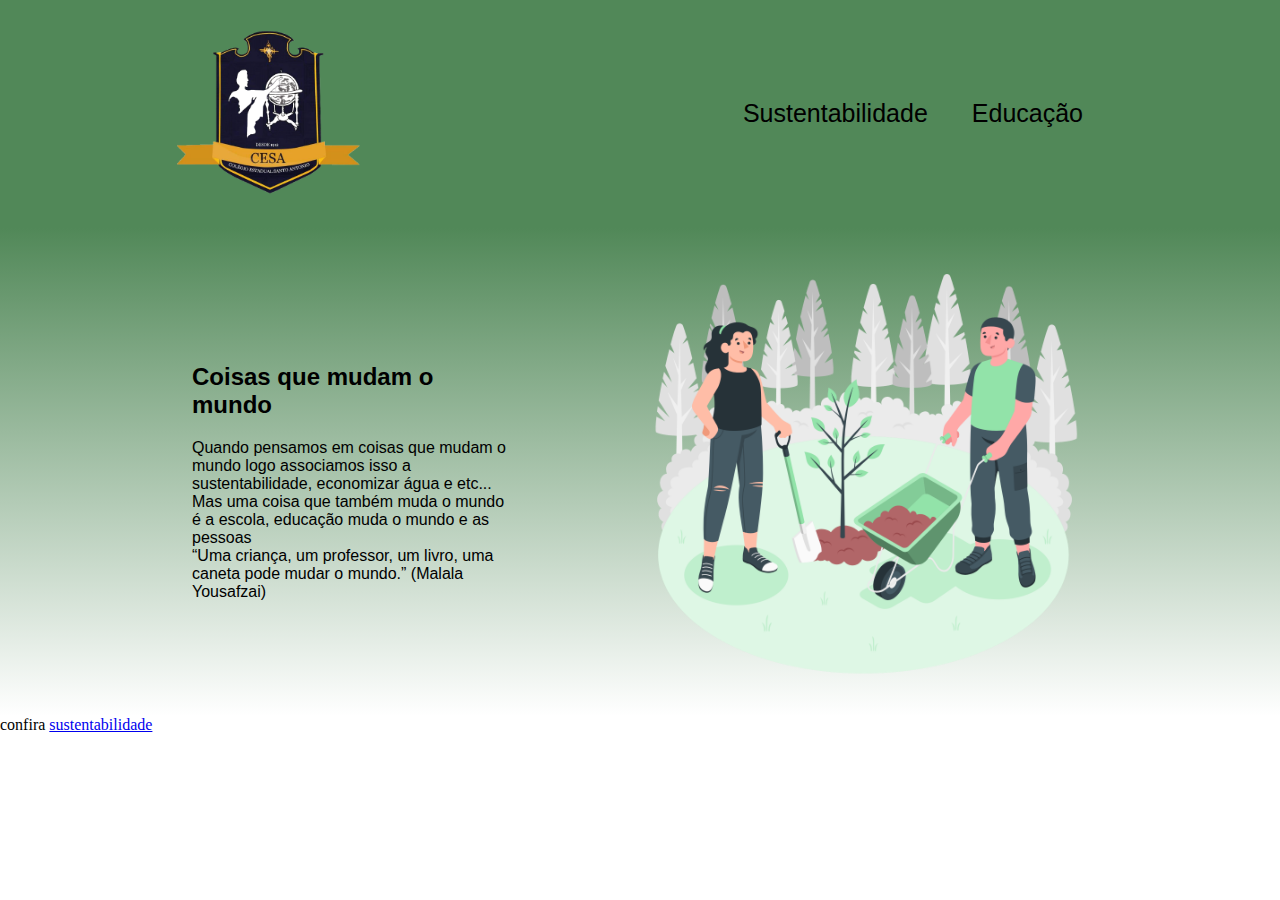
==== index.html @ 7ab3a8a2 "grtt" ====
<!DOCTYPE html>
<html lang="en">
<head>
    <meta charset="UTF-8">
    <meta http-equiv="X-UA-Compatible" content="IE=edge">
    <meta name="viewport" content="width=device-width, initial-scale=1.0">
    <title>Document</title>
    <link rel="stylesheet" href="style.css">
</head>
<body>
    <header class="começo"> 
        <img class="imagem-cabeçalho" src="santo-removebg-preview (1).png" alt="Logo da Escola">
             <ul class="lista-um">
                <li class="item-um"> Sustentabilidade</li>
                <li class="item-um"> Educação </li>
             
                </ul>
        </header>

        <section class="colegio">
            <div class="colegio-div">
                <h2 class="paragrafo">Coisas que mudam o mundo</h2>
                <p class="escola1">Quando pensamos em coisas que mudam o mundo logo associamos isso a sustentabilidade, economizar água e etc...</p>
                <p class="escola2">Mas uma coisa que também muda o mundo é a escola, educação muda o mundo e as pessoas</p>
                <p class="malala">“Uma criança, um professor, um livro, uma caneta pode mudar o mundo.” (Malala Yousafzai)</p>
            </div>
            <img class="imagem-santo" src="planting tree-amico (1) (1).png" alt="Colégio Santo Antônio">
    
        </section>
    
    
    <p> confira 
        <a href="https://duneiverth-glowing-broccoli-p5xrv975x9vc4rj-5500.preview.app.github.dev/index2.html">sustentabilidade </a> </p>
    

</body>
---- style.css ----
*{
    padding: 0;
    margin:0;
  }
  .começo {
        background-color: rgb(81, 136, 88);
        color: black;
        display: flex;
        justify-content: space-around;
        align-items: center;
        padding: 24px 0;    
  }
  .imagem-cabeçalho {
          width: 15%;
          
  }
  .item-um{
      display: inline-block;
      margin: 0 20px;
      font-size: 25px;
      font-family:'Gill Sans', 'Gill Sans MT', Calibri, 'Trebuchet MS', sans-serif;
  
  }
  
  .imagem-santo{
           width: 35%;
           margin-left: 10%;
           
  }
  
  .colegio{
          background-image: linear-gradient( rgb(81, 136, 88), white);
          display: flex;
          justify-content: center;
          align-items: center;
          padding: 20px 0; 
  }
  .colegio-div{
      width: 25%;
      font-family:Verdana, Geneva, Tahoma, sans-serif;
   
  }
  
  .paragrafo{
    padding: 20px 0;
  
  }
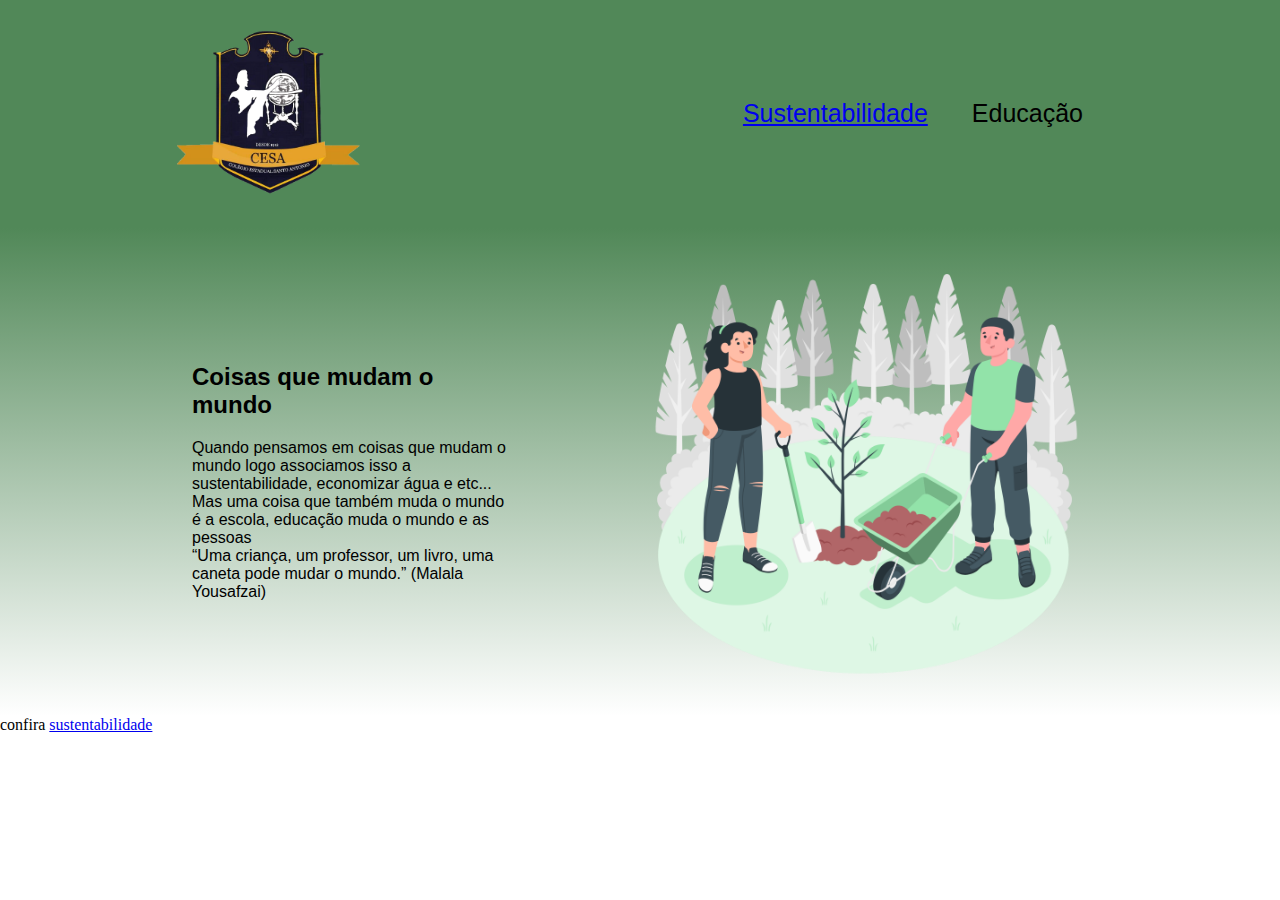
==== commit 33c3eec3: "rrr" ====
--- a/index.html
+++ b/index.html
@@ -11,7 +11,8 @@
     <header class="começo"> 
         <img class="imagem-cabeçalho" src="santo-removebg-preview (1).png" alt="Logo da Escola">
              <ul class="lista-um">
-                <li class="item-um"> Sustentabilidade</li>
+                <li class="item-um"> <p> 
+                    <a href="https://duneiverth-opulent-capybara-gvgq96xv9g9cwqpj-5500.preview.app.github.dev/index2.html">Sustentabilidade </a> </p></li>
                 <li class="item-um"> Educação </li>
              
                 </ul>
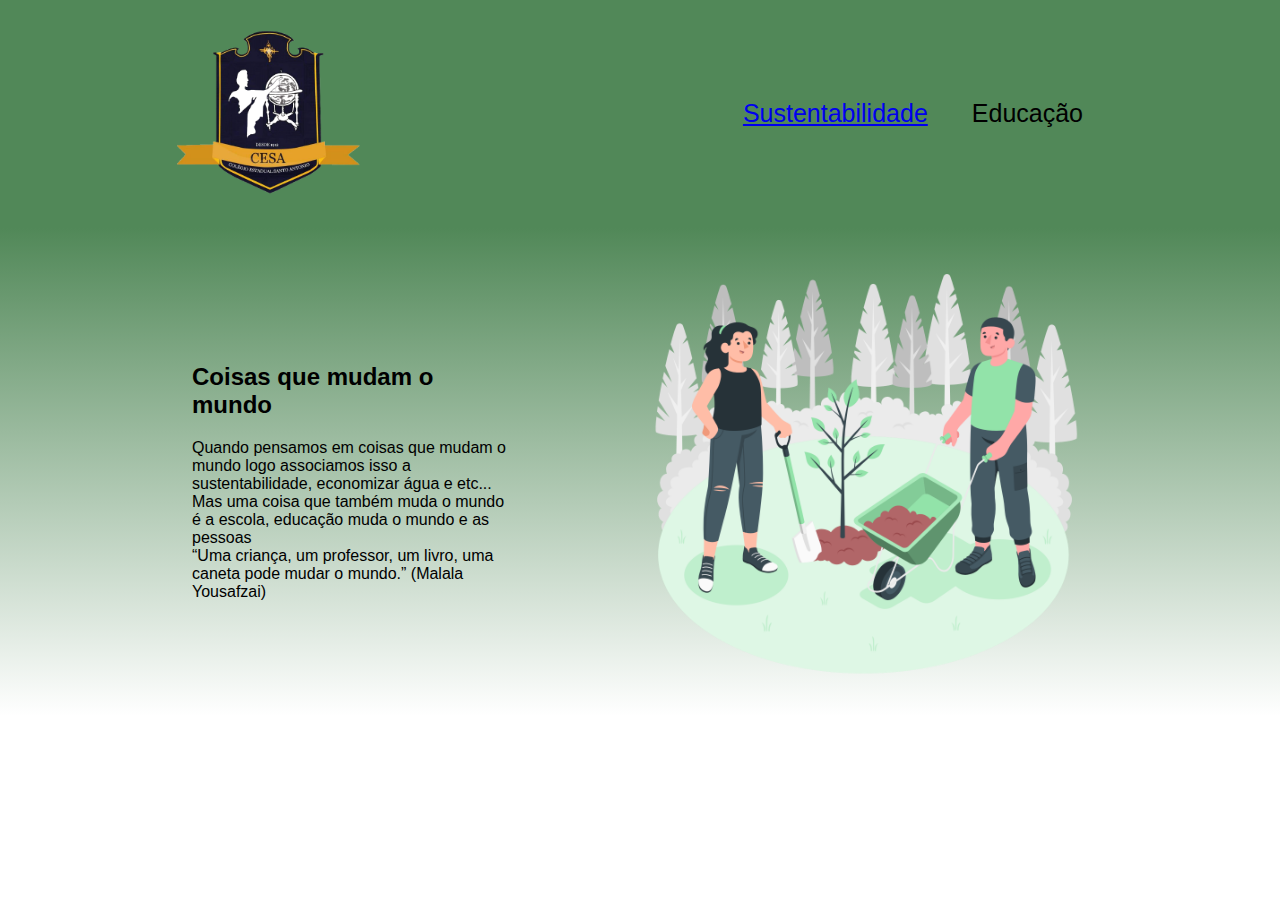
==== commit c6400c2c: "fff" ====
--- a/index.html
+++ b/index.html
@@ -29,9 +29,7 @@
     
         </section>
     
-    
-    <p> confira 
-        <a href="https://duneiverth-glowing-broccoli-p5xrv975x9vc4rj-5500.preview.app.github.dev/index2.html">sustentabilidade </a> </p>
+
     
 
 </body>
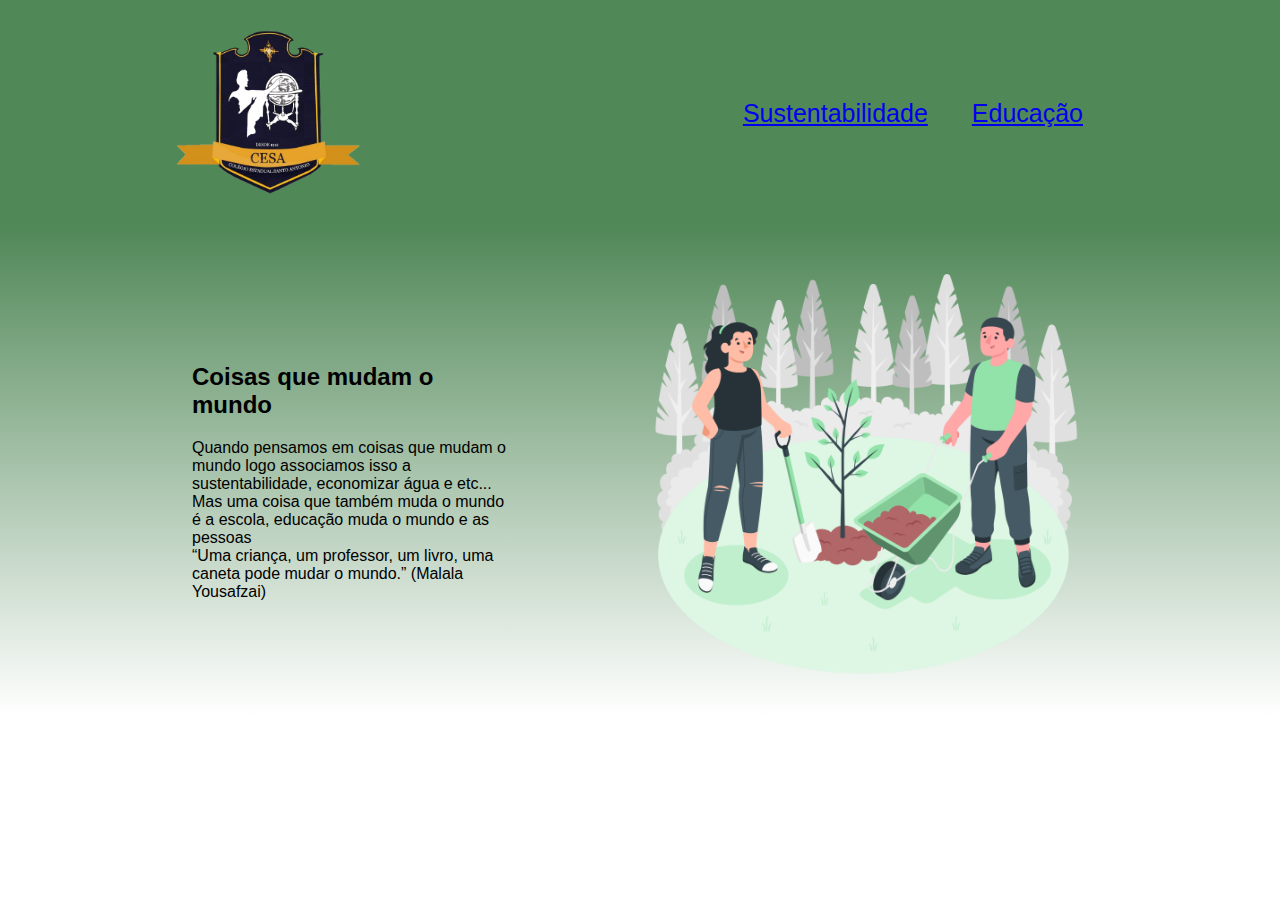
==== commit 8af5bdfe: "fdfdf" ====
--- a/index.html
+++ b/index.html
@@ -13,7 +13,10 @@
              <ul class="lista-um">
                 <li class="item-um"> <p> 
                     <a href="https://duneiverth-opulent-capybara-gvgq96xv9g9cwqpj-5500.preview.app.github.dev/index2.html">Sustentabilidade </a> </p></li>
-                <li class="item-um"> Educação </li>
+                <li class="item-um"> <p>
+                    <a href="https://duneiverth-opulent-capybara-gvgq96xv9g9cwqpj-5500.preview.app.github.dev/index3.html"> Educação</a>
+                </p>
+                     </li>
              
                 </ul>
         </header>
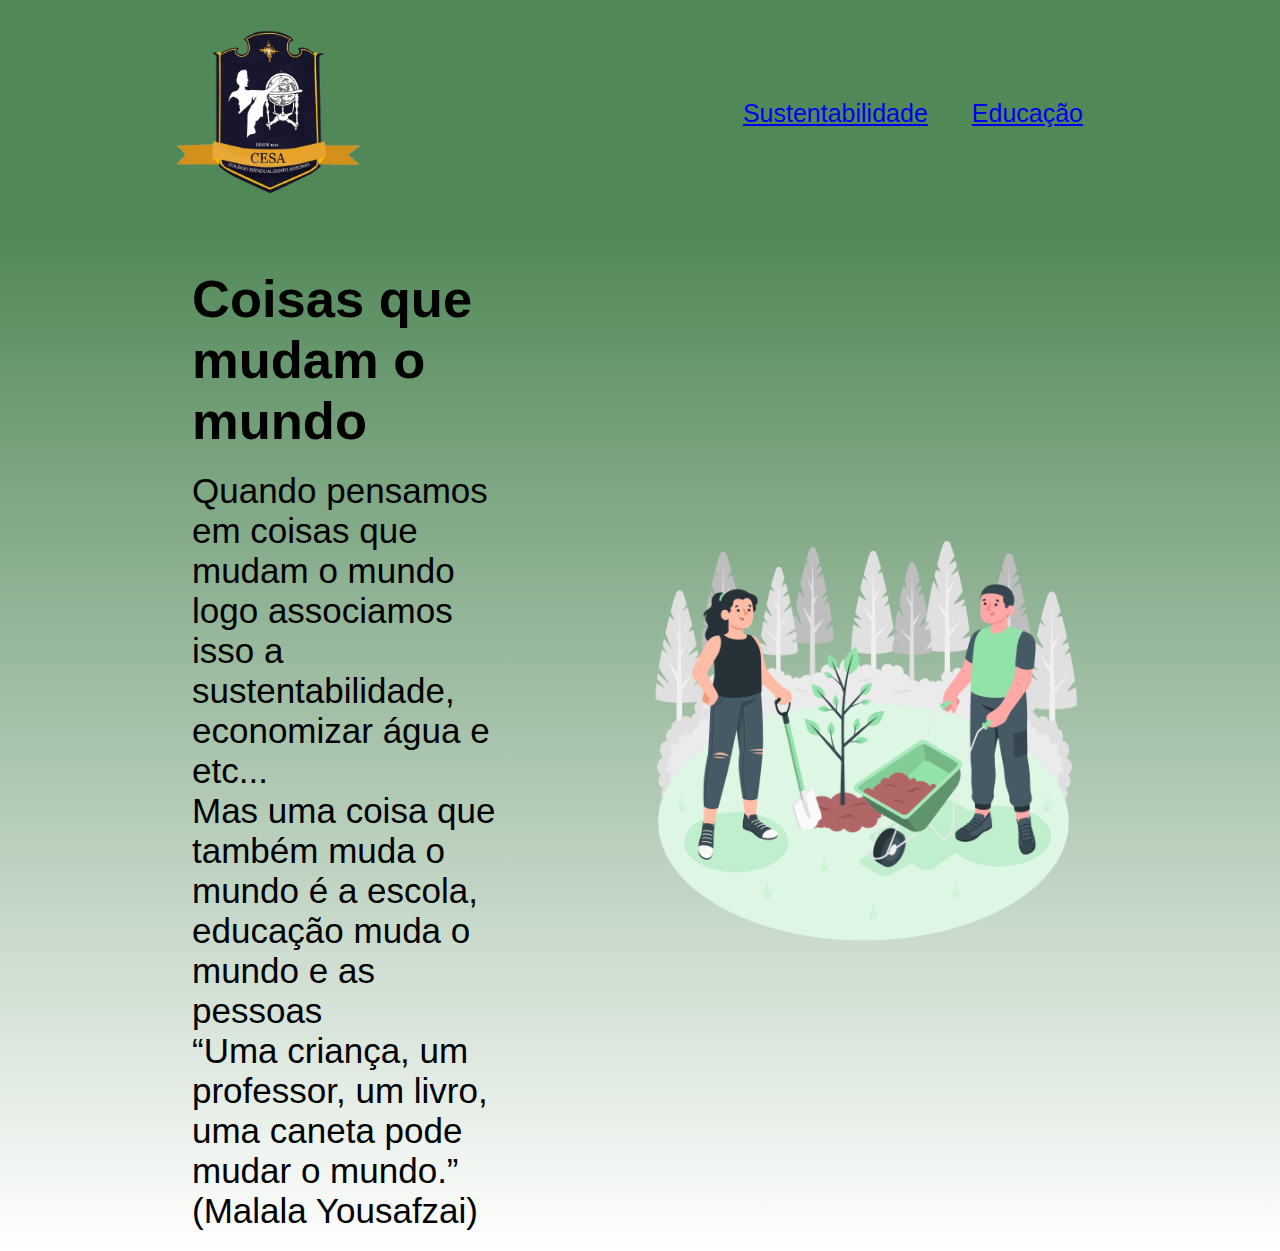
==== commit 07b96ebc: "aaaa" ====
--- a/index.html
+++ b/index.html
@@ -1,10 +1,10 @@
 <!DOCTYPE html>
-<html lang="en">
+<html lang="pt-br">
 <head>
     <meta charset="UTF-8">
     <meta http-equiv="X-UA-Compatible" content="IE=edge">
     <meta name="viewport" content="width=device-width, initial-scale=1.0">
-    <title>Document</title>
+    <title>Trabalho</title>
     <link rel="stylesheet" href="style.css">
 </head>
 <body>
@@ -12,9 +12,9 @@
         <img class="imagem-cabeçalho" src="santo-removebg-preview (1).png" alt="Logo da Escola">
              <ul class="lista-um">
                 <li class="item-um"> <p> 
-                    <a href="https://duneiverth-opulent-capybara-gvgq96xv9g9cwqpj-5500.preview.app.github.dev/index2.html">Sustentabilidade </a> </p></li>
+                    <a href="index2.html">Sustentabilidade </a> </p></li>
                 <li class="item-um"> <p>
-                    <a href="https://duneiverth-opulent-capybara-gvgq96xv9g9cwqpj-5500.preview.app.github.dev/index3.html"> Educação</a>
+                    <a href="index3.html"> Educação</a>
                 </p>
                      </li>
              
@@ -25,8 +25,8 @@
             <div class="colegio-div">
                 <h2 class="paragrafo">Coisas que mudam o mundo</h2>
                 <p class="escola1">Quando pensamos em coisas que mudam o mundo logo associamos isso a sustentabilidade, economizar água e etc...</p>
-                <p class="escola2">Mas uma coisa que também muda o mundo é a escola, educação muda o mundo e as pessoas</p>
-                <p class="malala">“Uma criança, um professor, um livro, uma caneta pode mudar o mundo.” (Malala Yousafzai)</p>
+                <p class="escola1">Mas uma coisa que também muda o mundo é a escola, educação muda o mundo e as pessoas</p>
+                <p class="escola1">“Uma criança, um professor, um livro, uma caneta pode mudar o mundo.” (Malala Yousafzai)</p>
             </div>
             <img class="imagem-santo" src="planting tree-amico (1) (1).png" alt="Colégio Santo Antônio">
     
--- a/style.css
+++ b/style.css
@@ -19,6 +19,7 @@
       margin: 0 20px;
       font-size: 25px;
       font-family:'Gill Sans', 'Gill Sans MT', Calibri, 'Trebuchet MS', sans-serif;
+      color: black;
   
   }
   
@@ -38,6 +39,7 @@
   .colegio-div{
       width: 25%;
       font-family:Verdana, Geneva, Tahoma, sans-serif;
+      font-size: 35px;
    
   }
   
